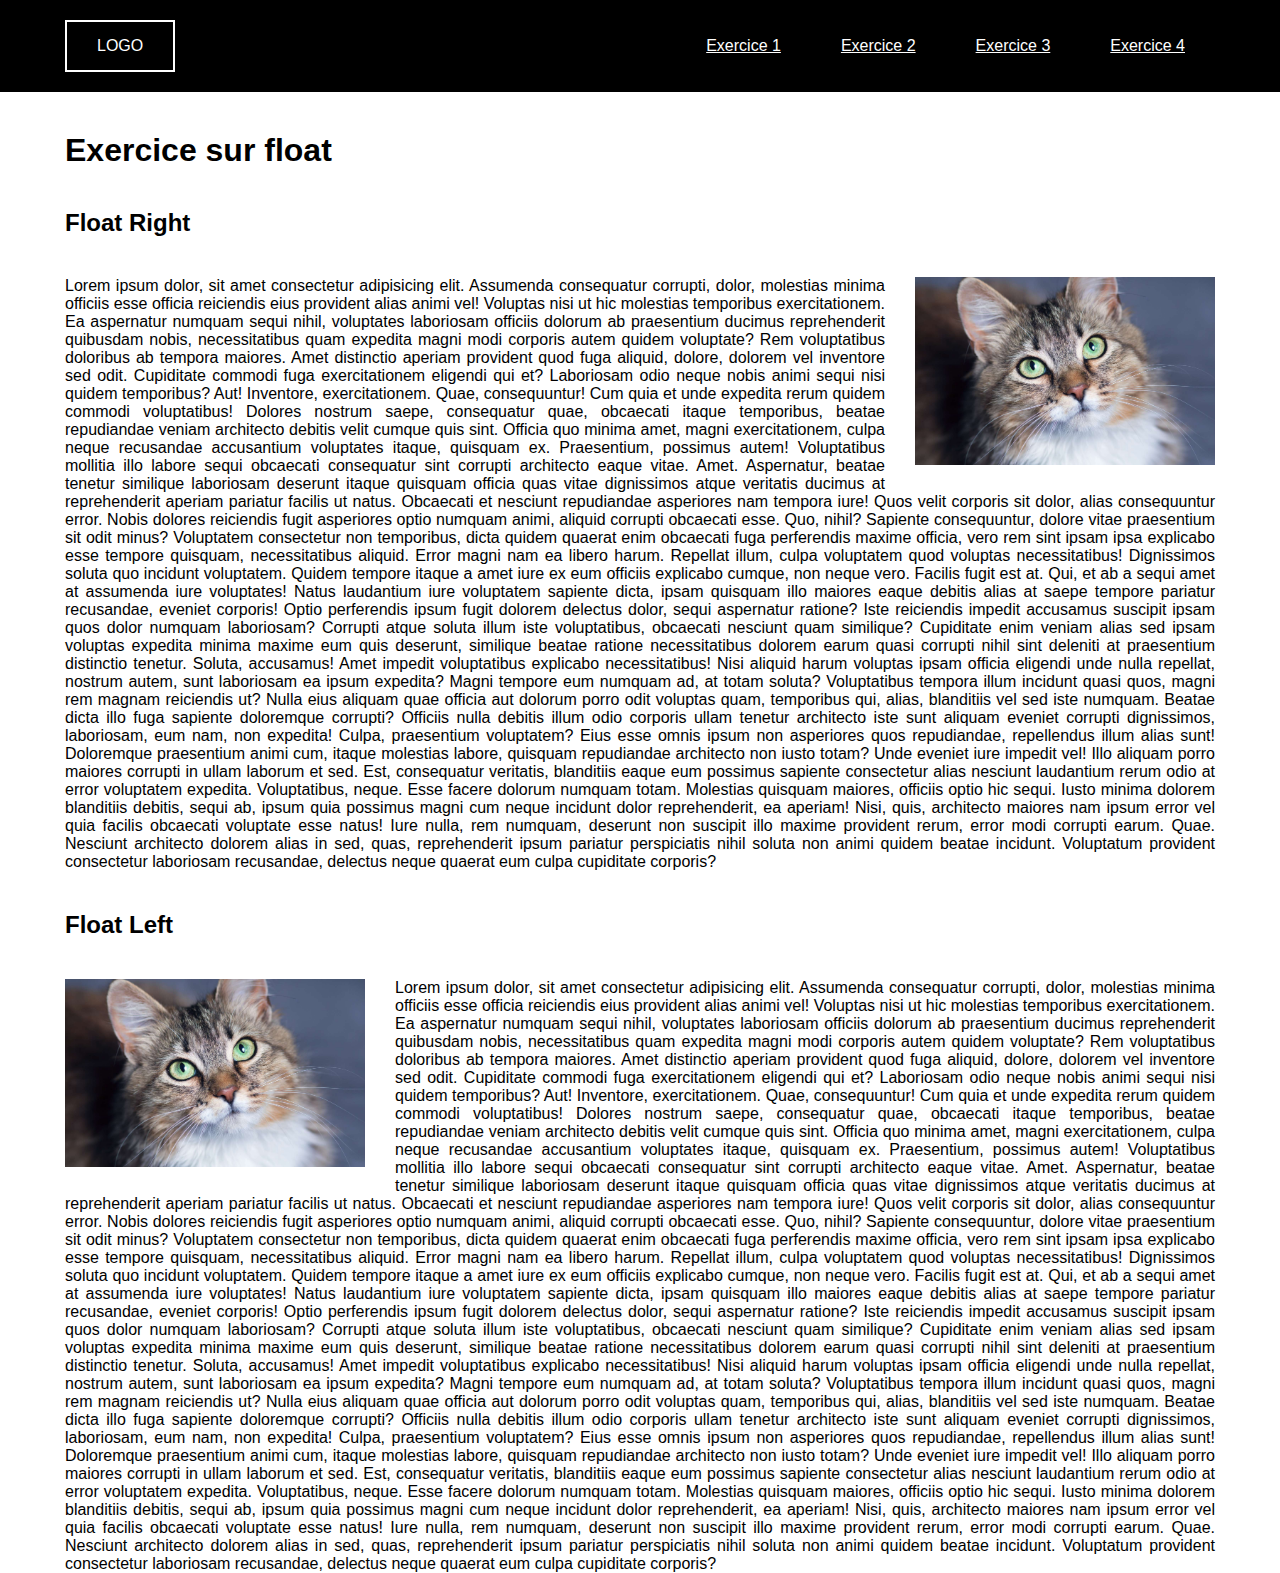
==== exo2.html @ e8efa3dc "exo3" ====
<!DOCTYPE html>
<html lang="fr">
<head>
    <meta charset="UTF-8">
    <meta name="description" content="TP4 CSS EXO2 - MOBILE FIRST">
    <title>TP n°4 CSS - Exercice n°2 - Mobile first</title>
    <link rel="stylesheet" href="./css/exo2.css">
</head>



<body>

    <header>
        <nav>
            <div class="logo">
                <p>Logo</p>
            </div>
            <ul>
                <li><a href="#" title="redirection vers ...">Exercice 1</a></li>
                <li><a href="#" title="redirection vers ...">Exercice 2</a></li>
                <li><a href="#" title="redirection vers ...">Exercice 3</a></li>
                <li><a href="#" title="redirection vers ...">Exercice 4</a></li>
            </ul>
        </nav>
    </header>

    <main>
        <h1>Exercice sur float</h1>

        <article id="1">
            <h2>Float Right</h2>
            <div class="imageFlottanteDroite">
                <img src="src/img/chat.jpg">
            </div>
                <div class="justeLeTexte">
                    <p>
                        Lorem ipsum dolor, sit amet consectetur adipisicing elit. Assumenda consequatur corrupti, dolor, molestias minima officiis esse officia reiciendis eius provident alias animi vel! Voluptas nisi ut hic molestias temporibus exercitationem.
                        Ea aspernatur numquam sequi nihil, voluptates laboriosam officiis dolorum ab praesentium ducimus reprehenderit quibusdam nobis, necessitatibus quam expedita magni modi corporis autem quidem voluptate? Rem voluptatibus doloribus ab tempora maiores.
                        Amet distinctio aperiam provident quod fuga aliquid, dolore, dolorem vel inventore sed odit. Cupiditate commodi fuga exercitationem eligendi qui et? Laboriosam odio neque nobis animi sequi nisi quidem temporibus? Aut!
                        Inventore, exercitationem. Quae, consequuntur! Cum quia et unde expedita rerum quidem commodi voluptatibus! Dolores nostrum saepe, consequatur quae, obcaecati itaque temporibus, beatae repudiandae veniam architecto debitis velit cumque quis sint.
                        Officia quo minima amet, magni exercitationem, culpa neque recusandae accusantium voluptates itaque, quisquam ex. Praesentium, possimus autem! Voluptatibus mollitia illo labore sequi obcaecati consequatur sint corrupti architecto eaque vitae. Amet.
                        Aspernatur, beatae tenetur similique laboriosam deserunt itaque quisquam officia quas vitae dignissimos atque veritatis ducimus at reprehenderit aperiam pariatur facilis ut natus. Obcaecati et nesciunt repudiandae asperiores nam tempora iure!
                        Quos velit corporis sit dolor, alias consequuntur error. Nobis dolores reiciendis fugit asperiores optio numquam animi, aliquid corrupti obcaecati esse. Quo, nihil? Sapiente consequuntur, dolore vitae praesentium sit odit minus?
                        Voluptatem consectetur non temporibus, dicta quidem quaerat enim obcaecati fuga perferendis maxime officia, vero rem sint ipsam ipsa explicabo esse tempore quisquam, necessitatibus aliquid. Error magni nam ea libero harum.
                        Repellat illum, culpa voluptatem quod voluptas necessitatibus! Dignissimos soluta quo incidunt voluptatem. Quidem tempore itaque a amet iure ex eum officiis explicabo cumque, non neque vero. Facilis fugit est at.
                        Qui, et ab a sequi amet at assumenda iure voluptates! Natus laudantium iure voluptatem sapiente dicta, ipsam quisquam illo maiores eaque debitis alias at saepe tempore pariatur recusandae, eveniet corporis!
                        Optio perferendis ipsum fugit dolorem delectus dolor, sequi aspernatur ratione? Iste reiciendis impedit accusamus suscipit ipsam quos dolor numquam laboriosam? Corrupti atque soluta illum iste voluptatibus, obcaecati nesciunt quam similique?
                        Cupiditate enim veniam alias sed ipsam voluptas expedita minima maxime eum quis deserunt, similique beatae ratione necessitatibus dolorem earum quasi corrupti nihil sint deleniti at praesentium distinctio tenetur. Soluta, accusamus!
                        Amet impedit voluptatibus explicabo necessitatibus! Nisi aliquid harum voluptas ipsam officia eligendi unde nulla repellat, nostrum autem, sunt laboriosam ea ipsum expedita? Magni tempore eum numquam ad, at totam soluta?
                        Voluptatibus tempora illum incidunt quasi quos, magni rem magnam reiciendis ut? Nulla eius aliquam quae officia aut dolorum porro odit voluptas quam, temporibus qui, alias, blanditiis vel sed iste numquam.
                        Beatae dicta illo fuga sapiente doloremque corrupti? Officiis nulla debitis illum odio corporis ullam tenetur architecto iste sunt aliquam eveniet corrupti dignissimos, laboriosam, eum nam, non expedita! Culpa, praesentium voluptatem?
                        Eius esse omnis ipsum non asperiores quos repudiandae, repellendus illum alias sunt! Doloremque praesentium animi cum, itaque molestias labore, quisquam repudiandae architecto non iusto totam? Unde eveniet iure impedit vel!
                        Illo aliquam porro maiores corrupti in ullam laborum et sed. Est, consequatur veritatis, blanditiis eaque eum possimus sapiente consectetur alias nesciunt laudantium rerum odio at error voluptatem expedita. Voluptatibus, neque.
                        Esse facere dolorum numquam totam. Molestias quisquam maiores, officiis optio hic sequi. Iusto minima dolorem blanditiis debitis, sequi ab, ipsum quia possimus magni cum neque incidunt dolor reprehenderit, ea aperiam!
                        Nisi, quis, architecto maiores nam ipsum error vel quia facilis obcaecati voluptate esse natus! Iure nulla, rem numquam, deserunt non suscipit illo maxime provident rerum, error modi corrupti earum. Quae.
                        Nesciunt architecto dolorem alias in sed, quas, reprehenderit ipsum pariatur perspiciatis nihil soluta non animi quidem beatae incidunt. Voluptatum provident consectetur laboriosam recusandae, delectus neque quaerat eum culpa cupiditate corporis?
                    </p>
                </div>
        </article>


        <article id="2">
            <h2>Float Left</h2>
            <div class="imageFlottanteGauche">
                <img src="src/img/chat.jpg">
            </div>
            <div class="justeLeTexte">
                <p>
                        Lorem ipsum dolor, sit amet consectetur adipisicing elit. Assumenda consequatur corrupti, dolor, molestias minima officiis esse officia reiciendis eius provident alias animi vel! Voluptas nisi ut hic molestias temporibus exercitationem.
                        Ea aspernatur numquam sequi nihil, voluptates laboriosam officiis dolorum ab praesentium ducimus reprehenderit quibusdam nobis, necessitatibus quam expedita magni modi corporis autem quidem voluptate? Rem voluptatibus doloribus ab tempora maiores.
                        Amet distinctio aperiam provident quod fuga aliquid, dolore, dolorem vel inventore sed odit. Cupiditate commodi fuga exercitationem eligendi qui et? Laboriosam odio neque nobis animi sequi nisi quidem temporibus? Aut!
                        Inventore, exercitationem. Quae, consequuntur! Cum quia et unde expedita rerum quidem commodi voluptatibus! Dolores nostrum saepe, consequatur quae, obcaecati itaque temporibus, beatae repudiandae veniam architecto debitis velit cumque quis sint.
                        Officia quo minima amet, magni exercitationem, culpa neque recusandae accusantium voluptates itaque, quisquam ex. Praesentium, possimus autem! Voluptatibus mollitia illo labore sequi obcaecati consequatur sint corrupti architecto eaque vitae. Amet.
                        Aspernatur, beatae tenetur similique laboriosam deserunt itaque quisquam officia quas vitae dignissimos atque veritatis ducimus at reprehenderit aperiam pariatur facilis ut natus. Obcaecati et nesciunt repudiandae asperiores nam tempora iure!
                        Quos velit corporis sit dolor, alias consequuntur error. Nobis dolores reiciendis fugit asperiores optio numquam animi, aliquid corrupti obcaecati esse. Quo, nihil? Sapiente consequuntur, dolore vitae praesentium sit odit minus?
                        Voluptatem consectetur non temporibus, dicta quidem quaerat enim obcaecati fuga perferendis maxime officia, vero rem sint ipsam ipsa explicabo esse tempore quisquam, necessitatibus aliquid. Error magni nam ea libero harum.
                        Repellat illum, culpa voluptatem quod voluptas necessitatibus! Dignissimos soluta quo incidunt voluptatem. Quidem tempore itaque a amet iure ex eum officiis explicabo cumque, non neque vero. Facilis fugit est at.
                        Qui, et ab a sequi amet at assumenda iure voluptates! Natus laudantium iure voluptatem sapiente dicta, ipsam quisquam illo maiores eaque debitis alias at saepe tempore pariatur recusandae, eveniet corporis!
                        Optio perferendis ipsum fugit dolorem delectus dolor, sequi aspernatur ratione? Iste reiciendis impedit accusamus suscipit ipsam quos dolor numquam laboriosam? Corrupti atque soluta illum iste voluptatibus, obcaecati nesciunt quam similique?
                        Cupiditate enim veniam alias sed ipsam voluptas expedita minima maxime eum quis deserunt, similique beatae ratione necessitatibus dolorem earum quasi corrupti nihil sint deleniti at praesentium distinctio tenetur. Soluta, accusamus!
                        Amet impedit voluptatibus explicabo necessitatibus! Nisi aliquid harum voluptas ipsam officia eligendi unde nulla repellat, nostrum autem, sunt laboriosam ea ipsum expedita? Magni tempore eum numquam ad, at totam soluta?
                        Voluptatibus tempora illum incidunt quasi quos, magni rem magnam reiciendis ut? Nulla eius aliquam quae officia aut dolorum porro odit voluptas quam, temporibus qui, alias, blanditiis vel sed iste numquam.
                        Beatae dicta illo fuga sapiente doloremque corrupti? Officiis nulla debitis illum odio corporis ullam tenetur architecto iste sunt aliquam eveniet corrupti dignissimos, laboriosam, eum nam, non expedita! Culpa, praesentium voluptatem?
                        Eius esse omnis ipsum non asperiores quos repudiandae, repellendus illum alias sunt! Doloremque praesentium animi cum, itaque molestias labore, quisquam repudiandae architecto non iusto totam? Unde eveniet iure impedit vel!
                        Illo aliquam porro maiores corrupti in ullam laborum et sed. Est, consequatur veritatis, blanditiis eaque eum possimus sapiente consectetur alias nesciunt laudantium rerum odio at error voluptatem expedita. Voluptatibus, neque.
                        Esse facere dolorum numquam totam. Molestias quisquam maiores, officiis optio hic sequi. Iusto minima dolorem blanditiis debitis, sequi ab, ipsum quia possimus magni cum neque incidunt dolor reprehenderit, ea aperiam!
                        Nisi, quis, architecto maiores nam ipsum error vel quia facilis obcaecati voluptate esse natus! Iure nulla, rem numquam, deserunt non suscipit illo maxime provident rerum, error modi corrupti earum. Quae.
                        Nesciunt architecto dolorem alias in sed, quas, reprehenderit ipsum pariatur perspiciatis nihil soluta non animi quidem beatae incidunt. Voluptatum provident consectetur laboriosam recusandae, delectus neque quaerat eum culpa cupiditate corporis?
                    </p>
            </div>
        </article>
        
    </main>
    
</body>
</html>
---- css/exo2.css ----
/* TABLE DES STYLES */
/*                  */
/* GLOBALS          */
/* HEADER & NAV     */
/* MAIN             */
/*                  */
/*                  */

*{
    margin: 0;
    padding: 0;
    font-family: sans-serif;
}

h1,h2{
    margin: 40px 0;
}

/* HEADER & MENU DE NAVIGATION */

header{
    background-color: black;
    color: white;
}

header nav{
    max-width: 1150px;
    margin: 0 auto;
    display: flex;
    padding: 20px 0;
    align-items: center;
}

header nav .logo{
    flex: 1;
    text-transform: uppercase;
    width: fit-content;
}

header nav p{
    border: 2px solid white;
    width: fit-content;
    padding: 15px 30px;
}

header nav ul{
    display: flex;
}

header nav li{
    list-style-type: none;
}

header nav a{
    display: block;
    padding: 15px 30px;
    color: white;
}

/* MAIN */

main{
    max-width: 1150px;
    margin: auto;
}

main .justeLeTexte{
    text-align: justify;
}

main img{
    width: 300px;
    font-size: 0;
}

main .imageFlottanteDroite{
    float: right;
    margin-left: 30px;
    margin-bottom: 15px;
}

main .imageFlottanteGauche{
    float: left;
    margin-right: 30px;
    margin-bottom: 15px;
}
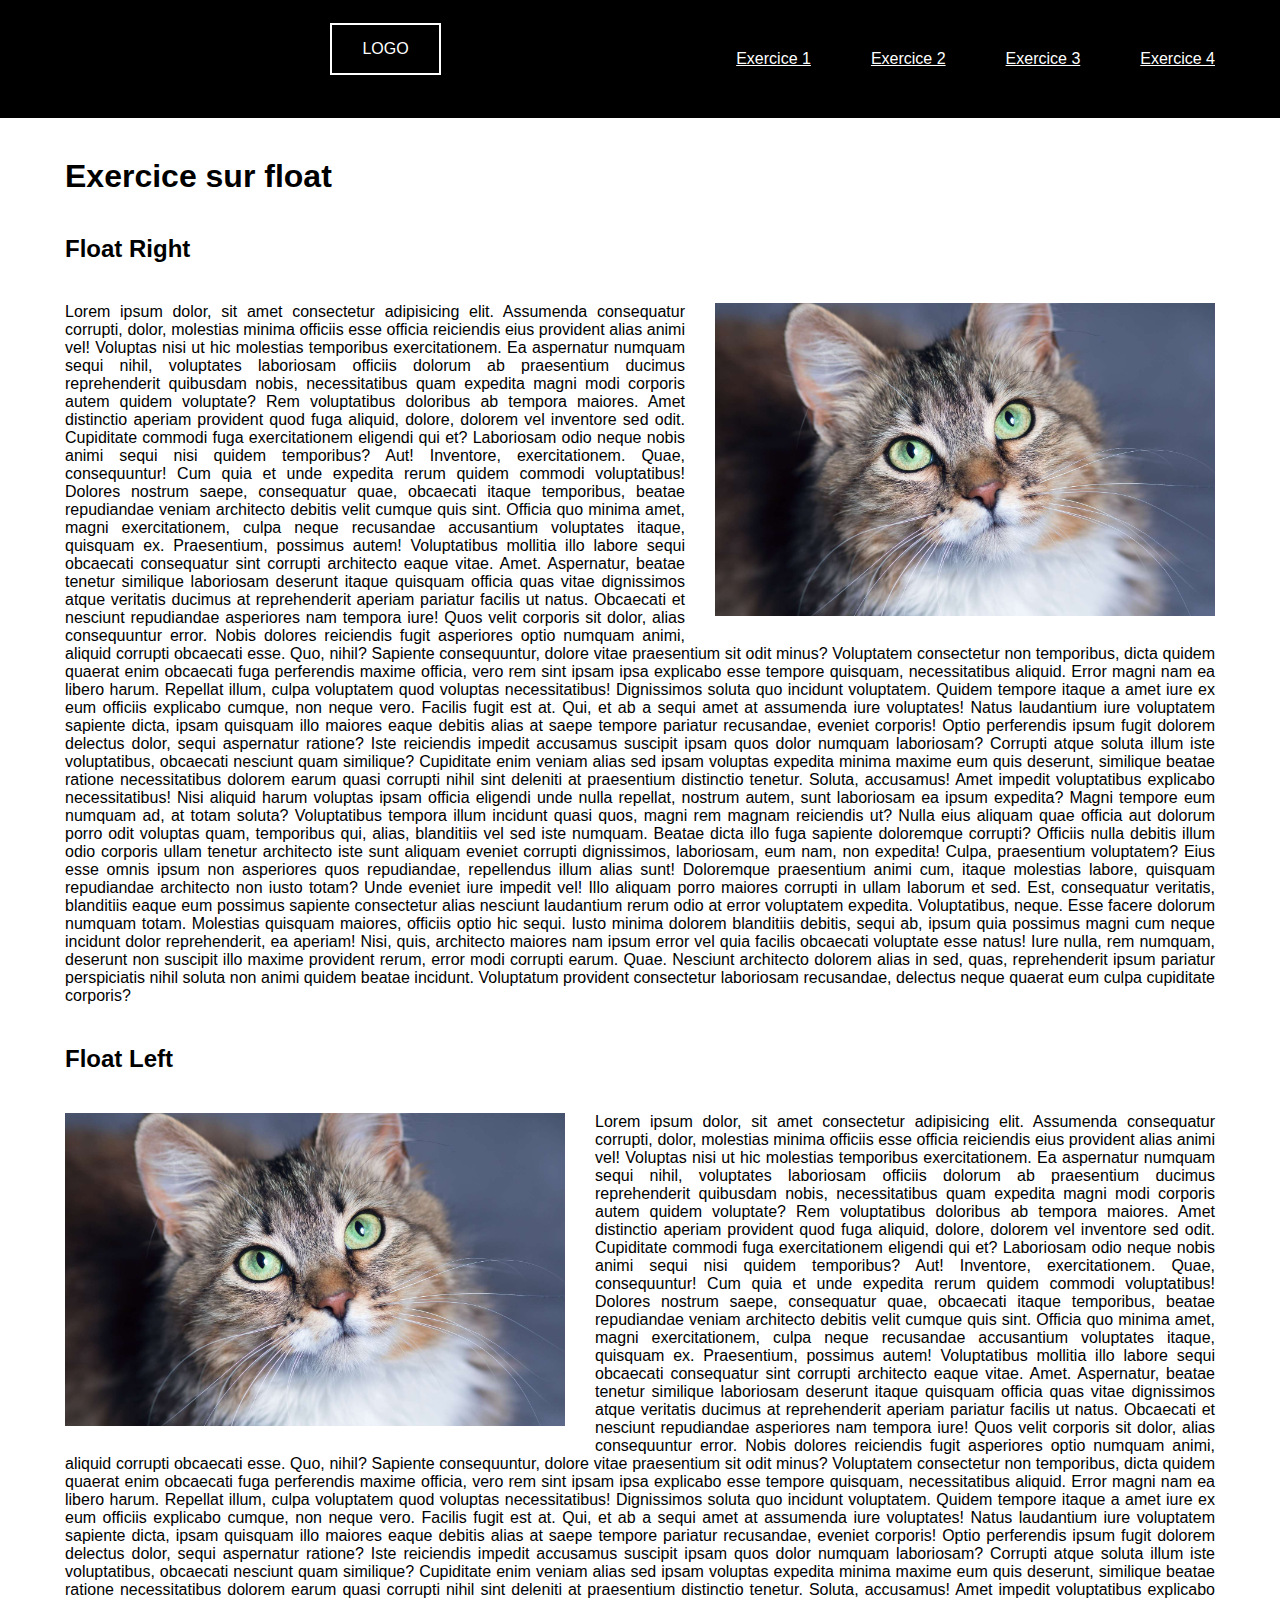
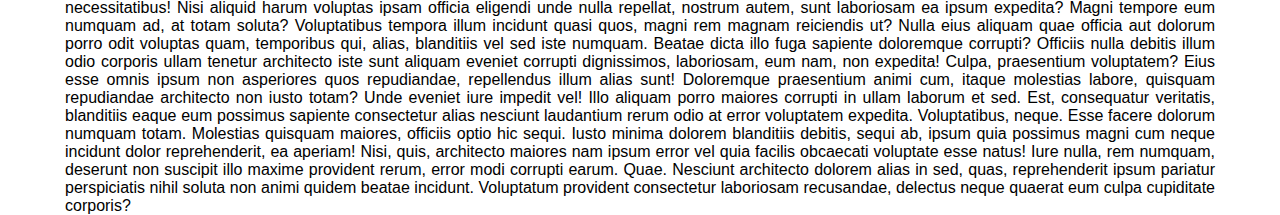
==== commit 97cb3193: "second" ====
--- a/exo2.html
+++ b/exo2.html
@@ -1,97 +1,99 @@
-<!DOCTYPE html>
-<html lang="fr">
-<head>
-    <meta charset="UTF-8">
-    <meta name="description" content="TP4 CSS EXO2 - MOBILE FIRST">
-    <title>TP n°4 CSS - Exercice n°2 - Mobile first</title>
-    <link rel="stylesheet" href="./css/exo2.css">
-</head>
-
-
-
-<body>
-
-    <header>
-        <nav>
-            <div class="logo">
-                <p>Logo</p>
-            </div>
-            <ul>
-                <li><a href="#" title="redirection vers ...">Exercice 1</a></li>
-                <li><a href="#" title="redirection vers ...">Exercice 2</a></li>
-                <li><a href="#" title="redirection vers ...">Exercice 3</a></li>
-                <li><a href="#" title="redirection vers ...">Exercice 4</a></li>
-            </ul>
-        </nav>
-    </header>
-
-    <main>
-        <h1>Exercice sur float</h1>
-
-        <article id="1">
-            <h2>Float Right</h2>
-            <div class="imageFlottanteDroite">
-                <img src="src/img/chat.jpg">
-            </div>
-                <div class="justeLeTexte">
-                    <p>
-                        Lorem ipsum dolor, sit amet consectetur adipisicing elit. Assumenda consequatur corrupti, dolor, molestias minima officiis esse officia reiciendis eius provident alias animi vel! Voluptas nisi ut hic molestias temporibus exercitationem.
-                        Ea aspernatur numquam sequi nihil, voluptates laboriosam officiis dolorum ab praesentium ducimus reprehenderit quibusdam nobis, necessitatibus quam expedita magni modi corporis autem quidem voluptate? Rem voluptatibus doloribus ab tempora maiores.
-                        Amet distinctio aperiam provident quod fuga aliquid, dolore, dolorem vel inventore sed odit. Cupiditate commodi fuga exercitationem eligendi qui et? Laboriosam odio neque nobis animi sequi nisi quidem temporibus? Aut!
-                        Inventore, exercitationem. Quae, consequuntur! Cum quia et unde expedita rerum quidem commodi voluptatibus! Dolores nostrum saepe, consequatur quae, obcaecati itaque temporibus, beatae repudiandae veniam architecto debitis velit cumque quis sint.
-                        Officia quo minima amet, magni exercitationem, culpa neque recusandae accusantium voluptates itaque, quisquam ex. Praesentium, possimus autem! Voluptatibus mollitia illo labore sequi obcaecati consequatur sint corrupti architecto eaque vitae. Amet.
-                        Aspernatur, beatae tenetur similique laboriosam deserunt itaque quisquam officia quas vitae dignissimos atque veritatis ducimus at reprehenderit aperiam pariatur facilis ut natus. Obcaecati et nesciunt repudiandae asperiores nam tempora iure!
-                        Quos velit corporis sit dolor, alias consequuntur error. Nobis dolores reiciendis fugit asperiores optio numquam animi, aliquid corrupti obcaecati esse. Quo, nihil? Sapiente consequuntur, dolore vitae praesentium sit odit minus?
-                        Voluptatem consectetur non temporibus, dicta quidem quaerat enim obcaecati fuga perferendis maxime officia, vero rem sint ipsam ipsa explicabo esse tempore quisquam, necessitatibus aliquid. Error magni nam ea libero harum.
-                        Repellat illum, culpa voluptatem quod voluptas necessitatibus! Dignissimos soluta quo incidunt voluptatem. Quidem tempore itaque a amet iure ex eum officiis explicabo cumque, non neque vero. Facilis fugit est at.
-                        Qui, et ab a sequi amet at assumenda iure voluptates! Natus laudantium iure voluptatem sapiente dicta, ipsam quisquam illo maiores eaque debitis alias at saepe tempore pariatur recusandae, eveniet corporis!
-                        Optio perferendis ipsum fugit dolorem delectus dolor, sequi aspernatur ratione? Iste reiciendis impedit accusamus suscipit ipsam quos dolor numquam laboriosam? Corrupti atque soluta illum iste voluptatibus, obcaecati nesciunt quam similique?
-                        Cupiditate enim veniam alias sed ipsam voluptas expedita minima maxime eum quis deserunt, similique beatae ratione necessitatibus dolorem earum quasi corrupti nihil sint deleniti at praesentium distinctio tenetur. Soluta, accusamus!
-                        Amet impedit voluptatibus explicabo necessitatibus! Nisi aliquid harum voluptas ipsam officia eligendi unde nulla repellat, nostrum autem, sunt laboriosam ea ipsum expedita? Magni tempore eum numquam ad, at totam soluta?
-                        Voluptatibus tempora illum incidunt quasi quos, magni rem magnam reiciendis ut? Nulla eius aliquam quae officia aut dolorum porro odit voluptas quam, temporibus qui, alias, blanditiis vel sed iste numquam.
-                        Beatae dicta illo fuga sapiente doloremque corrupti? Officiis nulla debitis illum odio corporis ullam tenetur architecto iste sunt aliquam eveniet corrupti dignissimos, laboriosam, eum nam, non expedita! Culpa, praesentium voluptatem?
-                        Eius esse omnis ipsum non asperiores quos repudiandae, repellendus illum alias sunt! Doloremque praesentium animi cum, itaque molestias labore, quisquam repudiandae architecto non iusto totam? Unde eveniet iure impedit vel!
-                        Illo aliquam porro maiores corrupti in ullam laborum et sed. Est, consequatur veritatis, blanditiis eaque eum possimus sapiente consectetur alias nesciunt laudantium rerum odio at error voluptatem expedita. Voluptatibus, neque.
-                        Esse facere dolorum numquam totam. Molestias quisquam maiores, officiis optio hic sequi. Iusto minima dolorem blanditiis debitis, sequi ab, ipsum quia possimus magni cum neque incidunt dolor reprehenderit, ea aperiam!
-                        Nisi, quis, architecto maiores nam ipsum error vel quia facilis obcaecati voluptate esse natus! Iure nulla, rem numquam, deserunt non suscipit illo maxime provident rerum, error modi corrupti earum. Quae.
-                        Nesciunt architecto dolorem alias in sed, quas, reprehenderit ipsum pariatur perspiciatis nihil soluta non animi quidem beatae incidunt. Voluptatum provident consectetur laboriosam recusandae, delectus neque quaerat eum culpa cupiditate corporis?
-                    </p>
-                </div>
-        </article>
-
-
-        <article id="2">
-            <h2>Float Left</h2>
-            <div class="imageFlottanteGauche">
-                <img src="src/img/chat.jpg">
-            </div>
-            <div class="justeLeTexte">
-                <p>
-                        Lorem ipsum dolor, sit amet consectetur adipisicing elit. Assumenda consequatur corrupti, dolor, molestias minima officiis esse officia reiciendis eius provident alias animi vel! Voluptas nisi ut hic molestias temporibus exercitationem.
-                        Ea aspernatur numquam sequi nihil, voluptates laboriosam officiis dolorum ab praesentium ducimus reprehenderit quibusdam nobis, necessitatibus quam expedita magni modi corporis autem quidem voluptate? Rem voluptatibus doloribus ab tempora maiores.
-                        Amet distinctio aperiam provident quod fuga aliquid, dolore, dolorem vel inventore sed odit. Cupiditate commodi fuga exercitationem eligendi qui et? Laboriosam odio neque nobis animi sequi nisi quidem temporibus? Aut!
-                        Inventore, exercitationem. Quae, consequuntur! Cum quia et unde expedita rerum quidem commodi voluptatibus! Dolores nostrum saepe, consequatur quae, obcaecati itaque temporibus, beatae repudiandae veniam architecto debitis velit cumque quis sint.
-                        Officia quo minima amet, magni exercitationem, culpa neque recusandae accusantium voluptates itaque, quisquam ex. Praesentium, possimus autem! Voluptatibus mollitia illo labore sequi obcaecati consequatur sint corrupti architecto eaque vitae. Amet.
-                        Aspernatur, beatae tenetur similique laboriosam deserunt itaque quisquam officia quas vitae dignissimos atque veritatis ducimus at reprehenderit aperiam pariatur facilis ut natus. Obcaecati et nesciunt repudiandae asperiores nam tempora iure!
-                        Quos velit corporis sit dolor, alias consequuntur error. Nobis dolores reiciendis fugit asperiores optio numquam animi, aliquid corrupti obcaecati esse. Quo, nihil? Sapiente consequuntur, dolore vitae praesentium sit odit minus?
-                        Voluptatem consectetur non temporibus, dicta quidem quaerat enim obcaecati fuga perferendis maxime officia, vero rem sint ipsam ipsa explicabo esse tempore quisquam, necessitatibus aliquid. Error magni nam ea libero harum.
-                        Repellat illum, culpa voluptatem quod voluptas necessitatibus! Dignissimos soluta quo incidunt voluptatem. Quidem tempore itaque a amet iure ex eum officiis explicabo cumque, non neque vero. Facilis fugit est at.
-                        Qui, et ab a sequi amet at assumenda iure voluptates! Natus laudantium iure voluptatem sapiente dicta, ipsam quisquam illo maiores eaque debitis alias at saepe tempore pariatur recusandae, eveniet corporis!
-                        Optio perferendis ipsum fugit dolorem delectus dolor, sequi aspernatur ratione? Iste reiciendis impedit accusamus suscipit ipsam quos dolor numquam laboriosam? Corrupti atque soluta illum iste voluptatibus, obcaecati nesciunt quam similique?
-                        Cupiditate enim veniam alias sed ipsam voluptas expedita minima maxime eum quis deserunt, similique beatae ratione necessitatibus dolorem earum quasi corrupti nihil sint deleniti at praesentium distinctio tenetur. Soluta, accusamus!
-                        Amet impedit voluptatibus explicabo necessitatibus! Nisi aliquid harum voluptas ipsam officia eligendi unde nulla repellat, nostrum autem, sunt laboriosam ea ipsum expedita? Magni tempore eum numquam ad, at totam soluta?
-                        Voluptatibus tempora illum incidunt quasi quos, magni rem magnam reiciendis ut? Nulla eius aliquam quae officia aut dolorum porro odit voluptas quam, temporibus qui, alias, blanditiis vel sed iste numquam.
-                        Beatae dicta illo fuga sapiente doloremque corrupti? Officiis nulla debitis illum odio corporis ullam tenetur architecto iste sunt aliquam eveniet corrupti dignissimos, laboriosam, eum nam, non expedita! Culpa, praesentium voluptatem?
-                        Eius esse omnis ipsum non asperiores quos repudiandae, repellendus illum alias sunt! Doloremque praesentium animi cum, itaque molestias labore, quisquam repudiandae architecto non iusto totam? Unde eveniet iure impedit vel!
-                        Illo aliquam porro maiores corrupti in ullam laborum et sed. Est, consequatur veritatis, blanditiis eaque eum possimus sapiente consectetur alias nesciunt laudantium rerum odio at error voluptatem expedita. Voluptatibus, neque.
-                        Esse facere dolorum numquam totam. Molestias quisquam maiores, officiis optio hic sequi. Iusto minima dolorem blanditiis debitis, sequi ab, ipsum quia possimus magni cum neque incidunt dolor reprehenderit, ea aperiam!
-                        Nisi, quis, architecto maiores nam ipsum error vel quia facilis obcaecati voluptate esse natus! Iure nulla, rem numquam, deserunt non suscipit illo maxime provident rerum, error modi corrupti earum. Quae.
-                        Nesciunt architecto dolorem alias in sed, quas, reprehenderit ipsum pariatur perspiciatis nihil soluta non animi quidem beatae incidunt. Voluptatum provident consectetur laboriosam recusandae, delectus neque quaerat eum culpa cupiditate corporis?
-                    </p>
-            </div>
-        </article>
-        
-    </main>
-    
-</body>
+<!DOCTYPE html>
+<html lang="fr">
+<head>
+    <meta charset="UTF-8">
+    <meta name="description" content="TP4 CSS EXO2 - MOBILE FIRST">
+    <title>TP n°4 CSS - Exercice n°2 - Mobile first</title>
+    <link rel="stylesheet" href="./css/exo2.css">
+    <meta http-equiv="X-UA-Compatible" content="IE=edge">
+    <meta name="viewport" content="width=device-width, initial-scale=1.0">
+</head>
+
+
+
+<body>
+
+    <header>
+        <nav>
+            <div class="logo">
+                <p>Logo</p>
+            </div>
+            <ul>
+                <li><a href="#" title="redirection vers ...">Exercice 1</a></li>
+                <li><a href="#" title="redirection vers ...">Exercice 2</a></li>
+                <li><a href="#" title="redirection vers ...">Exercice 3</a></li>
+                <li><a href="#" title="redirection vers ...">Exercice 4</a></li>
+            </ul>
+        </nav>
+    </header>
+
+    <main>
+        <h1>Exercice sur float</h1>
+
+        <article id="1">
+            <h2>Float Right</h2>
+            <div class="imageFlottanteDroite">
+                <img src="src/img/chat.jpg">
+            </div>
+                <div class="justeLeTexte">
+                    <p>
+                        Lorem ipsum dolor, sit amet consectetur adipisicing elit. Assumenda consequatur corrupti, dolor, molestias minima officiis esse officia reiciendis eius provident alias animi vel! Voluptas nisi ut hic molestias temporibus exercitationem.
+                        Ea aspernatur numquam sequi nihil, voluptates laboriosam officiis dolorum ab praesentium ducimus reprehenderit quibusdam nobis, necessitatibus quam expedita magni modi corporis autem quidem voluptate? Rem voluptatibus doloribus ab tempora maiores.
+                        Amet distinctio aperiam provident quod fuga aliquid, dolore, dolorem vel inventore sed odit. Cupiditate commodi fuga exercitationem eligendi qui et? Laboriosam odio neque nobis animi sequi nisi quidem temporibus? Aut!
+                        Inventore, exercitationem. Quae, consequuntur! Cum quia et unde expedita rerum quidem commodi voluptatibus! Dolores nostrum saepe, consequatur quae, obcaecati itaque temporibus, beatae repudiandae veniam architecto debitis velit cumque quis sint.
+                        Officia quo minima amet, magni exercitationem, culpa neque recusandae accusantium voluptates itaque, quisquam ex. Praesentium, possimus autem! Voluptatibus mollitia illo labore sequi obcaecati consequatur sint corrupti architecto eaque vitae. Amet.
+                        Aspernatur, beatae tenetur similique laboriosam deserunt itaque quisquam officia quas vitae dignissimos atque veritatis ducimus at reprehenderit aperiam pariatur facilis ut natus. Obcaecati et nesciunt repudiandae asperiores nam tempora iure!
+                        Quos velit corporis sit dolor, alias consequuntur error. Nobis dolores reiciendis fugit asperiores optio numquam animi, aliquid corrupti obcaecati esse. Quo, nihil? Sapiente consequuntur, dolore vitae praesentium sit odit minus?
+                        Voluptatem consectetur non temporibus, dicta quidem quaerat enim obcaecati fuga perferendis maxime officia, vero rem sint ipsam ipsa explicabo esse tempore quisquam, necessitatibus aliquid. Error magni nam ea libero harum.
+                        Repellat illum, culpa voluptatem quod voluptas necessitatibus! Dignissimos soluta quo incidunt voluptatem. Quidem tempore itaque a amet iure ex eum officiis explicabo cumque, non neque vero. Facilis fugit est at.
+                        Qui, et ab a sequi amet at assumenda iure voluptates! Natus laudantium iure voluptatem sapiente dicta, ipsam quisquam illo maiores eaque debitis alias at saepe tempore pariatur recusandae, eveniet corporis!
+                        Optio perferendis ipsum fugit dolorem delectus dolor, sequi aspernatur ratione? Iste reiciendis impedit accusamus suscipit ipsam quos dolor numquam laboriosam? Corrupti atque soluta illum iste voluptatibus, obcaecati nesciunt quam similique?
+                        Cupiditate enim veniam alias sed ipsam voluptas expedita minima maxime eum quis deserunt, similique beatae ratione necessitatibus dolorem earum quasi corrupti nihil sint deleniti at praesentium distinctio tenetur. Soluta, accusamus!
+                        Amet impedit voluptatibus explicabo necessitatibus! Nisi aliquid harum voluptas ipsam officia eligendi unde nulla repellat, nostrum autem, sunt laboriosam ea ipsum expedita? Magni tempore eum numquam ad, at totam soluta?
+                        Voluptatibus tempora illum incidunt quasi quos, magni rem magnam reiciendis ut? Nulla eius aliquam quae officia aut dolorum porro odit voluptas quam, temporibus qui, alias, blanditiis vel sed iste numquam.
+                        Beatae dicta illo fuga sapiente doloremque corrupti? Officiis nulla debitis illum odio corporis ullam tenetur architecto iste sunt aliquam eveniet corrupti dignissimos, laboriosam, eum nam, non expedita! Culpa, praesentium voluptatem?
+                        Eius esse omnis ipsum non asperiores quos repudiandae, repellendus illum alias sunt! Doloremque praesentium animi cum, itaque molestias labore, quisquam repudiandae architecto non iusto totam? Unde eveniet iure impedit vel!
+                        Illo aliquam porro maiores corrupti in ullam laborum et sed. Est, consequatur veritatis, blanditiis eaque eum possimus sapiente consectetur alias nesciunt laudantium rerum odio at error voluptatem expedita. Voluptatibus, neque.
+                        Esse facere dolorum numquam totam. Molestias quisquam maiores, officiis optio hic sequi. Iusto minima dolorem blanditiis debitis, sequi ab, ipsum quia possimus magni cum neque incidunt dolor reprehenderit, ea aperiam!
+                        Nisi, quis, architecto maiores nam ipsum error vel quia facilis obcaecati voluptate esse natus! Iure nulla, rem numquam, deserunt non suscipit illo maxime provident rerum, error modi corrupti earum. Quae.
+                        Nesciunt architecto dolorem alias in sed, quas, reprehenderit ipsum pariatur perspiciatis nihil soluta non animi quidem beatae incidunt. Voluptatum provident consectetur laboriosam recusandae, delectus neque quaerat eum culpa cupiditate corporis?
+                    </p>
+                </div>
+        </article>
+
+
+        <article id="2">
+            <h2>Float Left</h2>
+            <div class="imageFlottanteGauche">
+                <img src="src/img/chat.jpg">
+            </div>
+            <div class="justeLeTexte">
+                <p>
+                        Lorem ipsum dolor, sit amet consectetur adipisicing elit. Assumenda consequatur corrupti, dolor, molestias minima officiis esse officia reiciendis eius provident alias animi vel! Voluptas nisi ut hic molestias temporibus exercitationem.
+                        Ea aspernatur numquam sequi nihil, voluptates laboriosam officiis dolorum ab praesentium ducimus reprehenderit quibusdam nobis, necessitatibus quam expedita magni modi corporis autem quidem voluptate? Rem voluptatibus doloribus ab tempora maiores.
+                        Amet distinctio aperiam provident quod fuga aliquid, dolore, dolorem vel inventore sed odit. Cupiditate commodi fuga exercitationem eligendi qui et? Laboriosam odio neque nobis animi sequi nisi quidem temporibus? Aut!
+                        Inventore, exercitationem. Quae, consequuntur! Cum quia et unde expedita rerum quidem commodi voluptatibus! Dolores nostrum saepe, consequatur quae, obcaecati itaque temporibus, beatae repudiandae veniam architecto debitis velit cumque quis sint.
+                        Officia quo minima amet, magni exercitationem, culpa neque recusandae accusantium voluptates itaque, quisquam ex. Praesentium, possimus autem! Voluptatibus mollitia illo labore sequi obcaecati consequatur sint corrupti architecto eaque vitae. Amet.
+                        Aspernatur, beatae tenetur similique laboriosam deserunt itaque quisquam officia quas vitae dignissimos atque veritatis ducimus at reprehenderit aperiam pariatur facilis ut natus. Obcaecati et nesciunt repudiandae asperiores nam tempora iure!
+                        Quos velit corporis sit dolor, alias consequuntur error. Nobis dolores reiciendis fugit asperiores optio numquam animi, aliquid corrupti obcaecati esse. Quo, nihil? Sapiente consequuntur, dolore vitae praesentium sit odit minus?
+                        Voluptatem consectetur non temporibus, dicta quidem quaerat enim obcaecati fuga perferendis maxime officia, vero rem sint ipsam ipsa explicabo esse tempore quisquam, necessitatibus aliquid. Error magni nam ea libero harum.
+                        Repellat illum, culpa voluptatem quod voluptas necessitatibus! Dignissimos soluta quo incidunt voluptatem. Quidem tempore itaque a amet iure ex eum officiis explicabo cumque, non neque vero. Facilis fugit est at.
+                        Qui, et ab a sequi amet at assumenda iure voluptates! Natus laudantium iure voluptatem sapiente dicta, ipsam quisquam illo maiores eaque debitis alias at saepe tempore pariatur recusandae, eveniet corporis!
+                        Optio perferendis ipsum fugit dolorem delectus dolor, sequi aspernatur ratione? Iste reiciendis impedit accusamus suscipit ipsam quos dolor numquam laboriosam? Corrupti atque soluta illum iste voluptatibus, obcaecati nesciunt quam similique?
+                        Cupiditate enim veniam alias sed ipsam voluptas expedita minima maxime eum quis deserunt, similique beatae ratione necessitatibus dolorem earum quasi corrupti nihil sint deleniti at praesentium distinctio tenetur. Soluta, accusamus!
+                        Amet impedit voluptatibus explicabo necessitatibus! Nisi aliquid harum voluptas ipsam officia eligendi unde nulla repellat, nostrum autem, sunt laboriosam ea ipsum expedita? Magni tempore eum numquam ad, at totam soluta?
+                        Voluptatibus tempora illum incidunt quasi quos, magni rem magnam reiciendis ut? Nulla eius aliquam quae officia aut dolorum porro odit voluptas quam, temporibus qui, alias, blanditiis vel sed iste numquam.
+                        Beatae dicta illo fuga sapiente doloremque corrupti? Officiis nulla debitis illum odio corporis ullam tenetur architecto iste sunt aliquam eveniet corrupti dignissimos, laboriosam, eum nam, non expedita! Culpa, praesentium voluptatem?
+                        Eius esse omnis ipsum non asperiores quos repudiandae, repellendus illum alias sunt! Doloremque praesentium animi cum, itaque molestias labore, quisquam repudiandae architecto non iusto totam? Unde eveniet iure impedit vel!
+                        Illo aliquam porro maiores corrupti in ullam laborum et sed. Est, consequatur veritatis, blanditiis eaque eum possimus sapiente consectetur alias nesciunt laudantium rerum odio at error voluptatem expedita. Voluptatibus, neque.
+                        Esse facere dolorum numquam totam. Molestias quisquam maiores, officiis optio hic sequi. Iusto minima dolorem blanditiis debitis, sequi ab, ipsum quia possimus magni cum neque incidunt dolor reprehenderit, ea aperiam!
+                        Nisi, quis, architecto maiores nam ipsum error vel quia facilis obcaecati voluptate esse natus! Iure nulla, rem numquam, deserunt non suscipit illo maxime provident rerum, error modi corrupti earum. Quae.
+                        Nesciunt architecto dolorem alias in sed, quas, reprehenderit ipsum pariatur perspiciatis nihil soluta non animi quidem beatae incidunt. Voluptatum provident consectetur laboriosam recusandae, delectus neque quaerat eum culpa cupiditate corporis?
+                    </p>
+            </div>
+        </article>
+        
+    </main>
+    
+</body>
 </html>--- a/css/exo2.css
+++ b/css/exo2.css
@@ -1,86 +1,120 @@
-/* TABLE DES STYLES */
-/*                  */
-/* GLOBALS          */
-/* HEADER & NAV     */
-/* MAIN             */
-/*                  */
-/*                  */
-
-*{
-    margin: 0;
-    padding: 0;
-    font-family: sans-serif;
-}
-
-h1,h2{
-    margin: 40px 0;
-}
-
-/* HEADER & MENU DE NAVIGATION */
-
-header{
-    background-color: black;
-    color: white;
-}
-
-header nav{
-    max-width: 1150px;
-    margin: 0 auto;
-    display: flex;
-    padding: 20px 0;
-    align-items: center;
-}
-
-header nav .logo{
-    flex: 1;
-    text-transform: uppercase;
-    width: fit-content;
-}
-
-header nav p{
-    border: 2px solid white;
-    width: fit-content;
-    padding: 15px 30px;
-}
-
-header nav ul{
-    display: flex;
-}
-
-header nav li{
-    list-style-type: none;
-}
-
-header nav a{
-    display: block;
-    padding: 15px 30px;
-    color: white;
-}
-
-/* MAIN */
-
-main{
-    max-width: 1150px;
-    margin: auto;
-}
-
-main .justeLeTexte{
-    text-align: justify;
-}
-
-main img{
-    width: 300px;
-    font-size: 0;
-}
-
-main .imageFlottanteDroite{
-    float: right;
-    margin-left: 30px;
-    margin-bottom: 15px;
-}
-
-main .imageFlottanteGauche{
-    float: left;
-    margin-right: 30px;
-    margin-bottom: 15px;
+/* TABLE DES STYLES */
+/*                  */
+/* GLOBALS          */
+/* HEADER & NAV     */
+/* MAIN             */
+/*                  */
+/*                  */
+
+*{
+    margin: 0;
+    padding: 0;
+    font-family: sans-serif;
+}
+
+h1,h2{
+    margin: 40px 0;
+}
+
+/* HEADER & MENU DE NAVIGATION */
+
+header{
+    background-color: black;
+    color: white;
+    padding: 0 20px;
+}
+
+header nav{
+    max-width: 1150px;
+    margin: 0 auto;
+    padding: 20px;
+}
+
+header nav .logo{
+    text-transform: uppercase;
+}
+
+header nav p{
+    border: 2px solid white;
+    width: fit-content;
+    padding: 15px 30px;
+    margin: auto;
+    margin-bottom: 20px;
+}
+
+header nav li{
+    list-style-type: none;
+}
+
+header nav a{
+    display: block;
+    padding: 15px 30px;
+    color: white;
+    text-align: center;
+}
+
+/* MAIN */
+
+main{
+    max-width: 1150px;
+    margin: auto;
+    padding: 0 20px;
+}
+
+main .justeLeTexte{
+    text-align: justify;
+}
+
+main img{
+    width: 100%;
+    font-size: 0;
+}
+
+main .imageFlottanteDroite{
+    margin-bottom: 30px;
+}
+
+main .imageFlottanteGauche{
+    margin-bottom: 30px;
+}
+
+@media screen and (min-width: 1024px){
+
+
+    header nav{
+        display: flex;
+        align-items: center;
+    }
+
+    header nav .logo{
+        flex: 1;
+    }
+
+    header nav ul{
+        display: flex;
+    }
+
+    header nav a{
+        padding: 30px;
+    }
+
+    main img{
+        width: 500px;
+    }
+
+    main .imageFlottanteDroite{
+        float: right;
+        margin-left: 30px;
+        margin-bottom: 15px;
+    }
+    
+    main .imageFlottanteGauche{
+        float: left;
+        margin-right: 30px;
+        margin-bottom: 15px;
+    }
+    li:last-child > a {
+        padding-right: 0;
+    }
+    
 }